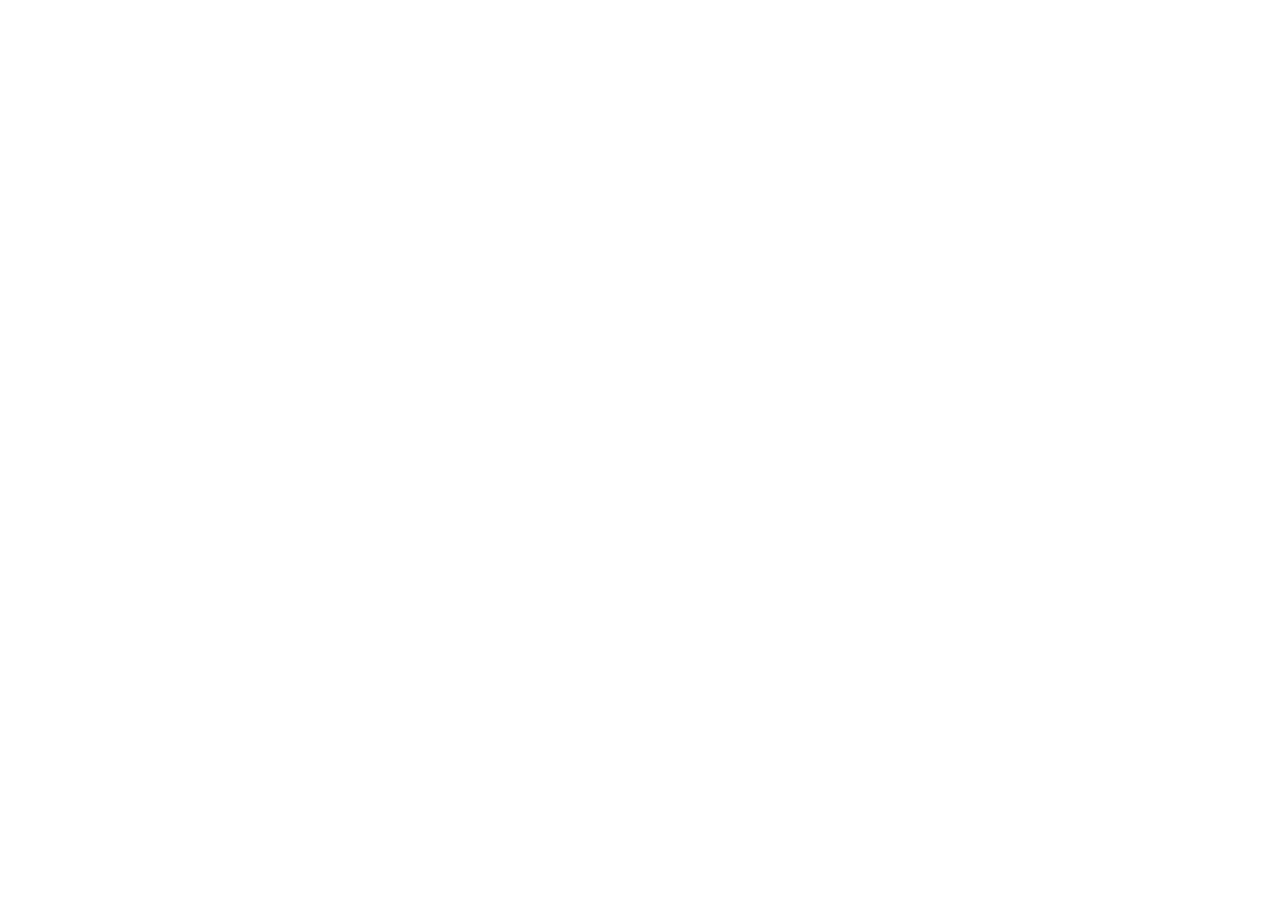
==== Gallery.html @ 84ac3e39 "HIIIIIIIIIIIIIIIIIIIIIIIIII" ====
<!DOCTYPE html>
<html lang="en">
<head>
    <meta charset="UTF-8">
    <meta name="viewport" content="width=device-width, initial-scale=1.0">
    <title>test</title>
</head>
<body>
    
</body>
</html>
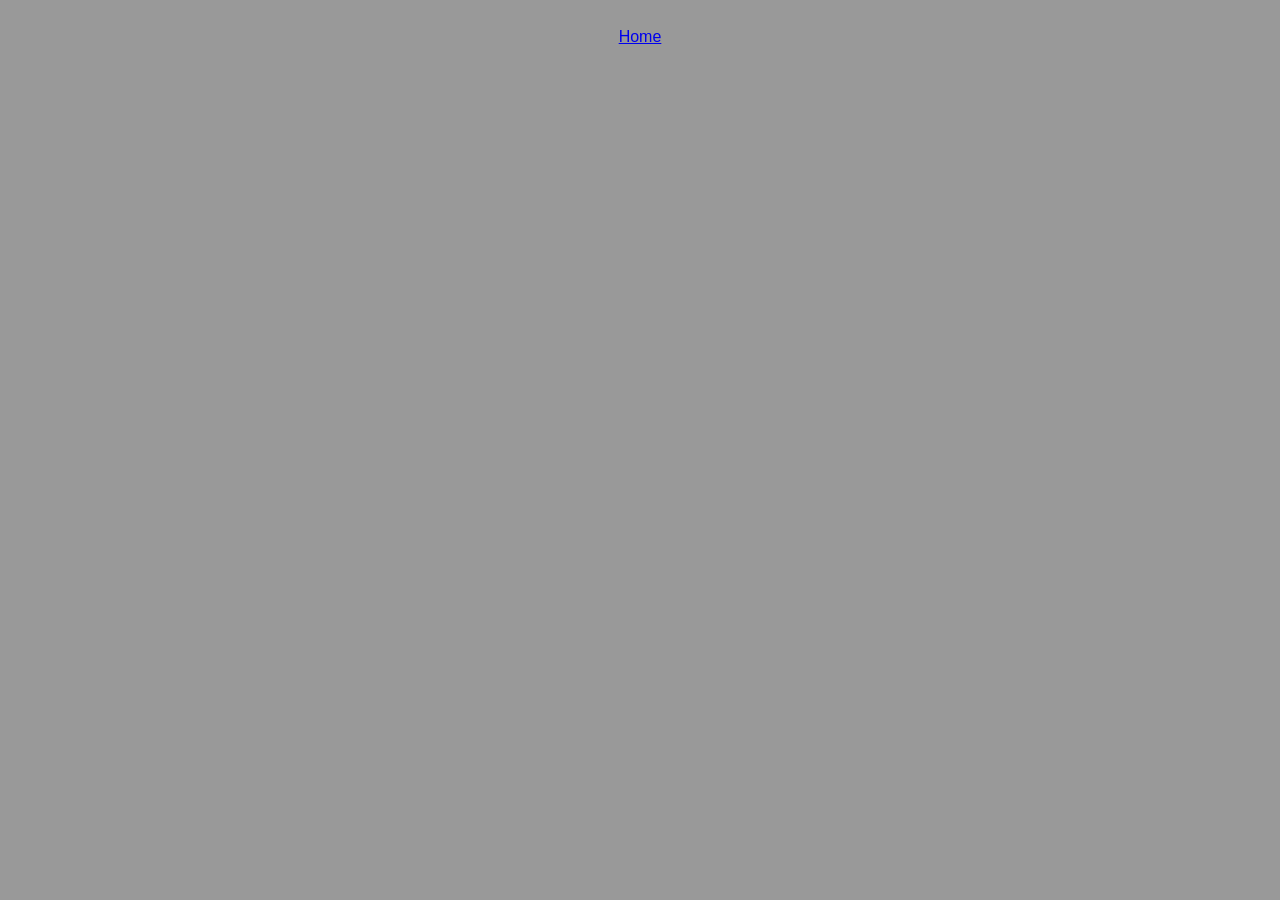
==== commit 5f14b3b8: "Hello" ====
--- a/Gallery.html
+++ b/Gallery.html
@@ -3,9 +3,10 @@
 <head>
     <meta charset="UTF-8">
     <meta name="viewport" content="width=device-width, initial-scale=1.0">
-    <title>test</title>
+    <title>Gallery🙄</title>
+    <link rel="stylesheet" href="Gallery.css">
 </head>
 <body>
-    
+    <a href = "index.html">Home</a>
 </body>
 </html>
--- a/Gallery.css
+++ b/Gallery.css
@@ -0,0 +1,29 @@
+body {
+    background-image: url("Siren1.html");
+    background-size: cover;
+    background-position: center;
+    background-repeat: no-repeat;
+
+    font-family: Arial, Helvetica, sans-serif;
+    color: rgb(215, 190, 232);
+    text-align: center;
+
+    padding: 20px;
+
+    background-attachment: fixed;
+}
+
+body::before {
+    content: "";
+    position: fixed;
+    inset: 0;
+    background: rgba(0, 0, 0, 0.4);
+    z-index: -1;
+}
+
+img {
+    width: 400px;
+    height: auto;
+    border-radius: 20px;
+    margin-top: 20px;
+}
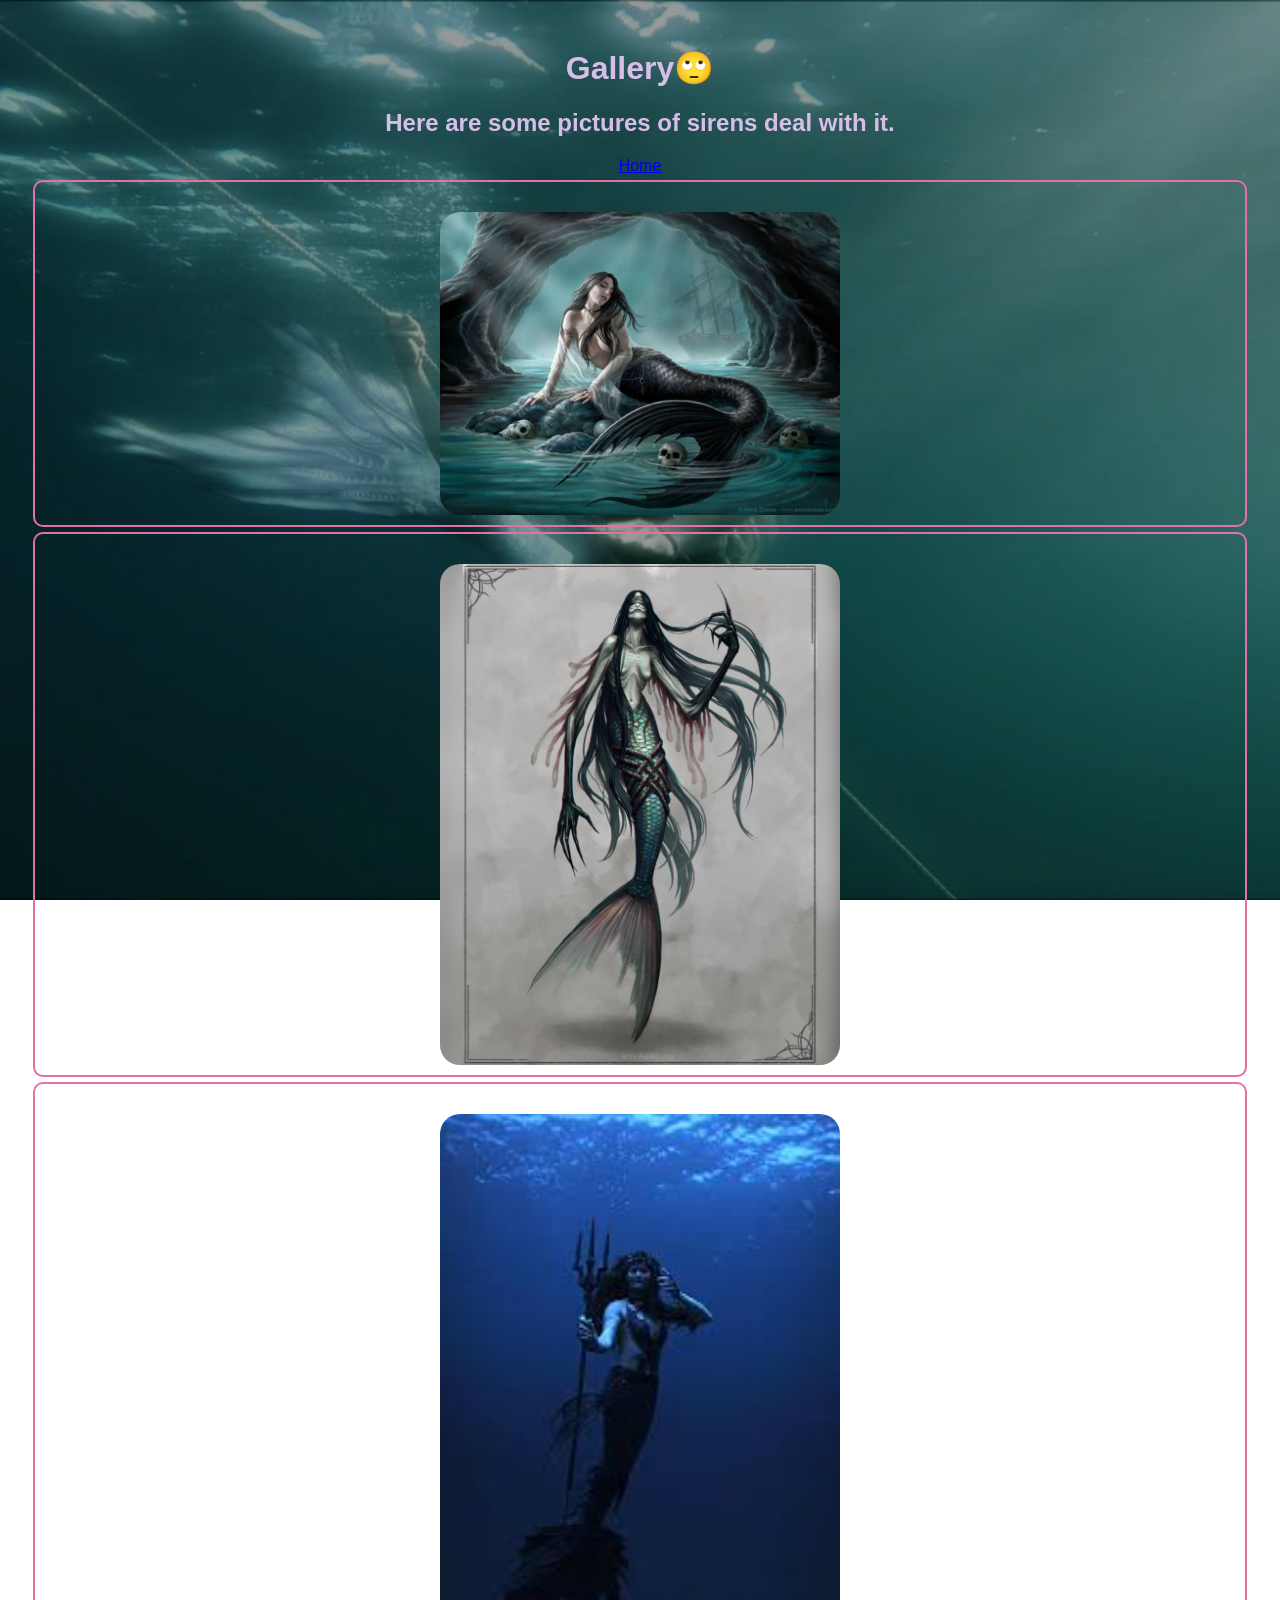
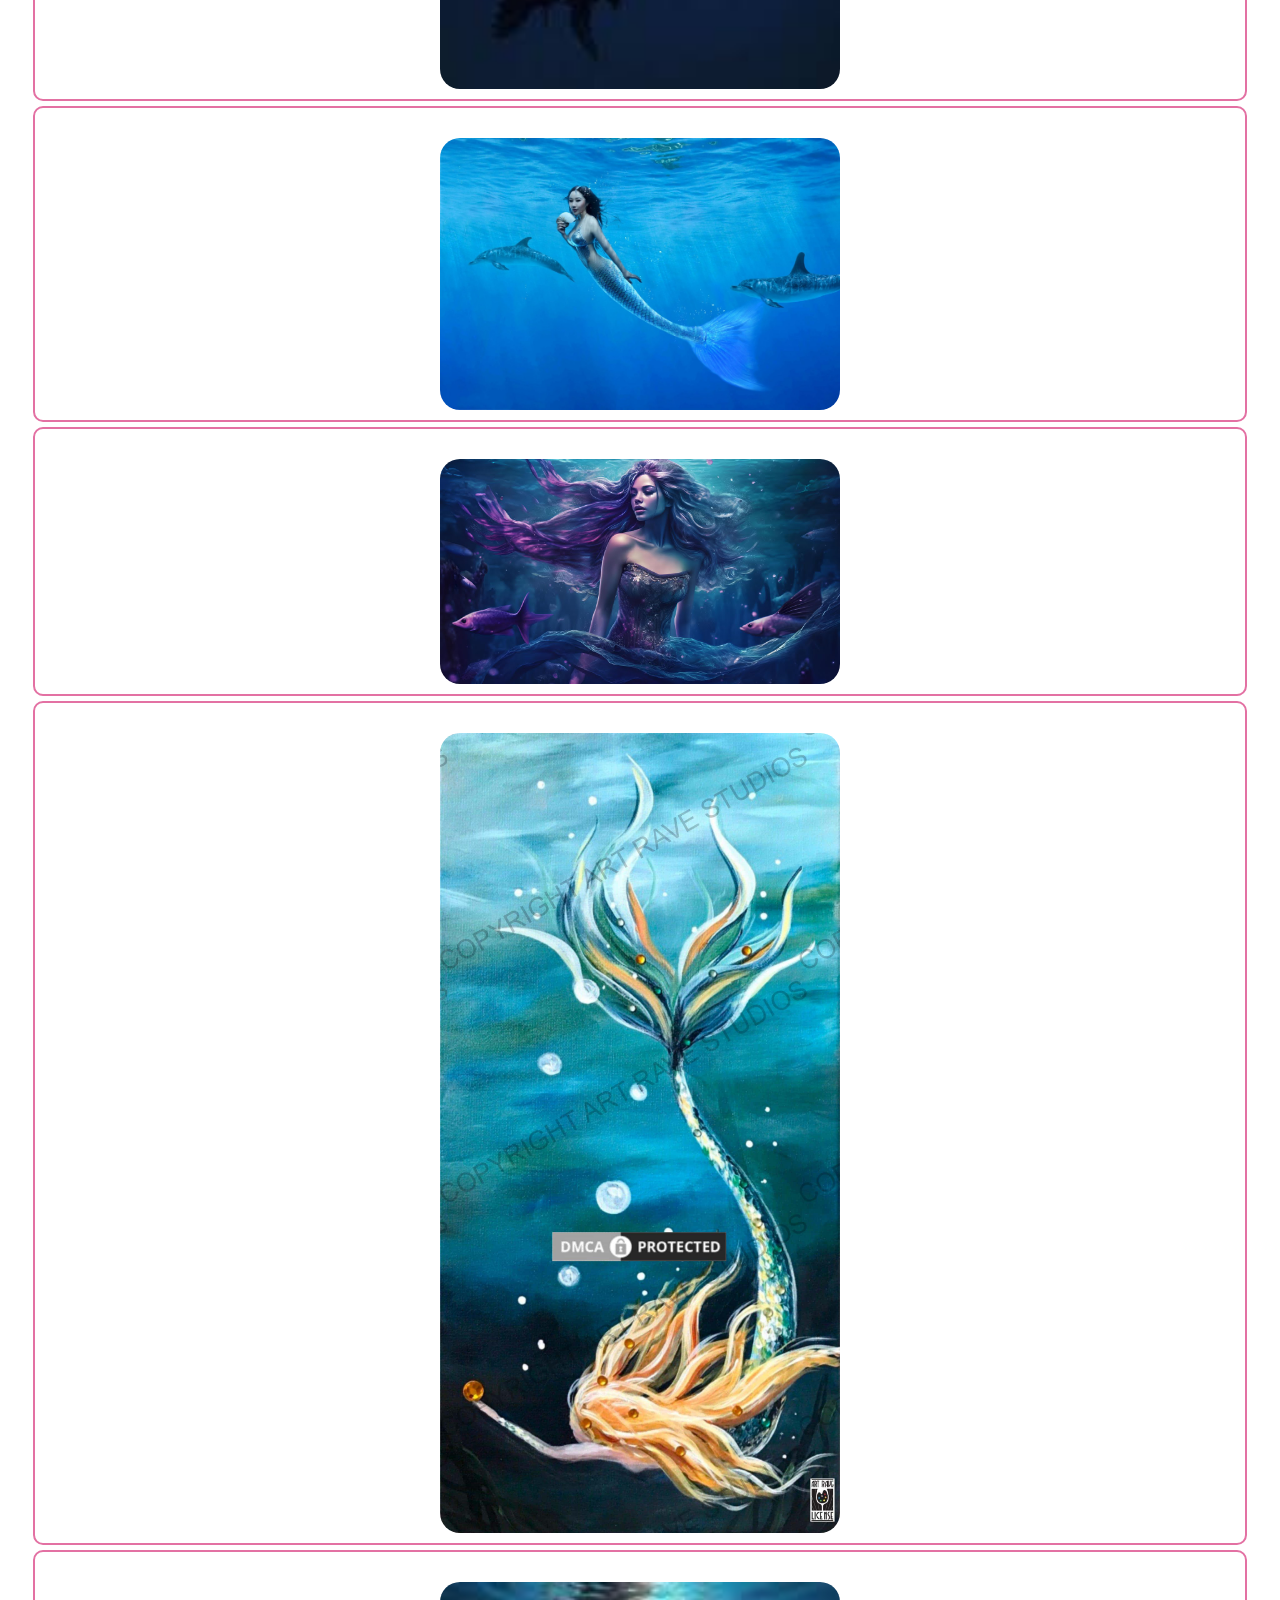
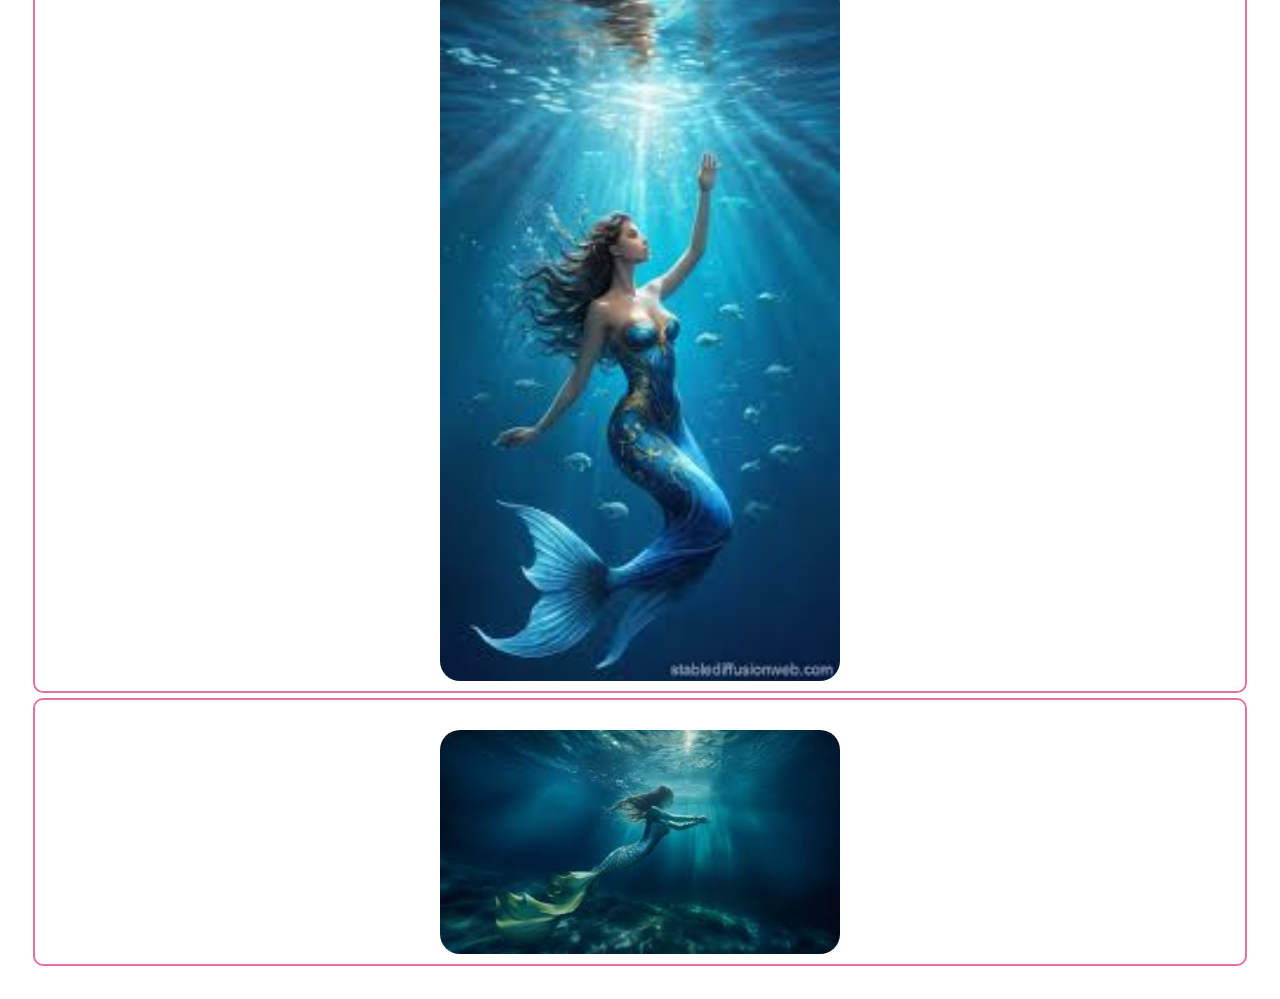
==== commit 77904525: "Hellooooooooo" ====
--- a/Gallery.html
+++ b/Gallery.html
@@ -7,6 +7,88 @@
     <link rel="stylesheet" href="Gallery.css">
 </head>
 <body>
+    <h1>Gallery🙄</h1>
+    <h2>Here are some pictures of sirens deal with it.</h2>
+
     <a href = "index.html">Home</a>
+
+    <div class="gallery-con">
+    <div class="gallery">
+          <img
+            class="image"
+            src="siren3.jpg"
+            width="500"
+            height="300"
+          />
+        </div>
+
+        <div class="gallery">
+          <img
+            class="image"
+            src="siren4.jpg"
+            width="500"
+            height="300"
+          />
+        </div>
+
+
+        <div class="gallery">
+          <img
+            class="image"
+            src="siren5.jpg"
+            width="500"
+            height="300"
+          />
+        </div>
+
+
+        <div class="gallery">
+          <img
+            class="image"
+            src="siren6.jpg"
+            width="500"
+            height="300"
+          />
+        </div>
+
+
+        <div class="gallery">
+          <img
+            class="image"
+            src="siren7.jpg"
+            width="500"
+            height="300"
+          />
+        </div>
+
+<div class="gallery">
+          <img
+            class="image"
+            src="siren8.jpg"
+            width="500"
+            height="300"
+          />
+        </div>
+
+        <div class="gallery">
+          <img
+            class="image"
+            src="siren9.jpg"
+            width="500"
+            height="300"
+          />
+        </div>
+
+        <div class="gallery">
+          <img
+            class="image"
+            src="siren10.jpg"
+            width="500"
+            height="300"
+          />
+        </div>
+
+
+
 </body>
 </html>
--- a/Gallery.css
+++ b/Gallery.css
@@ -1,5 +1,5 @@
 body {
-    background-image: url("Siren1.html");
+    background-image: url("Siren2.jpg");
     background-size: cover;
     background-position: center;
     background-repeat: no-repeat;
@@ -26,4 +26,20 @@
     height: auto;
     border-radius: 20px;
     margin-top: 20px;
-}+}
+
+.gallery {
+  display: flex;
+  justify-content: center;
+  border: #e371a3 2px solid;
+  margin: 5px;
+  border-radius: 10px;
+  padding: 10px;
+}
+
+.img {
+  width: 400px;
+  height: auto;
+  border-radius: 20px;
+  margin-top: 20px;
+}
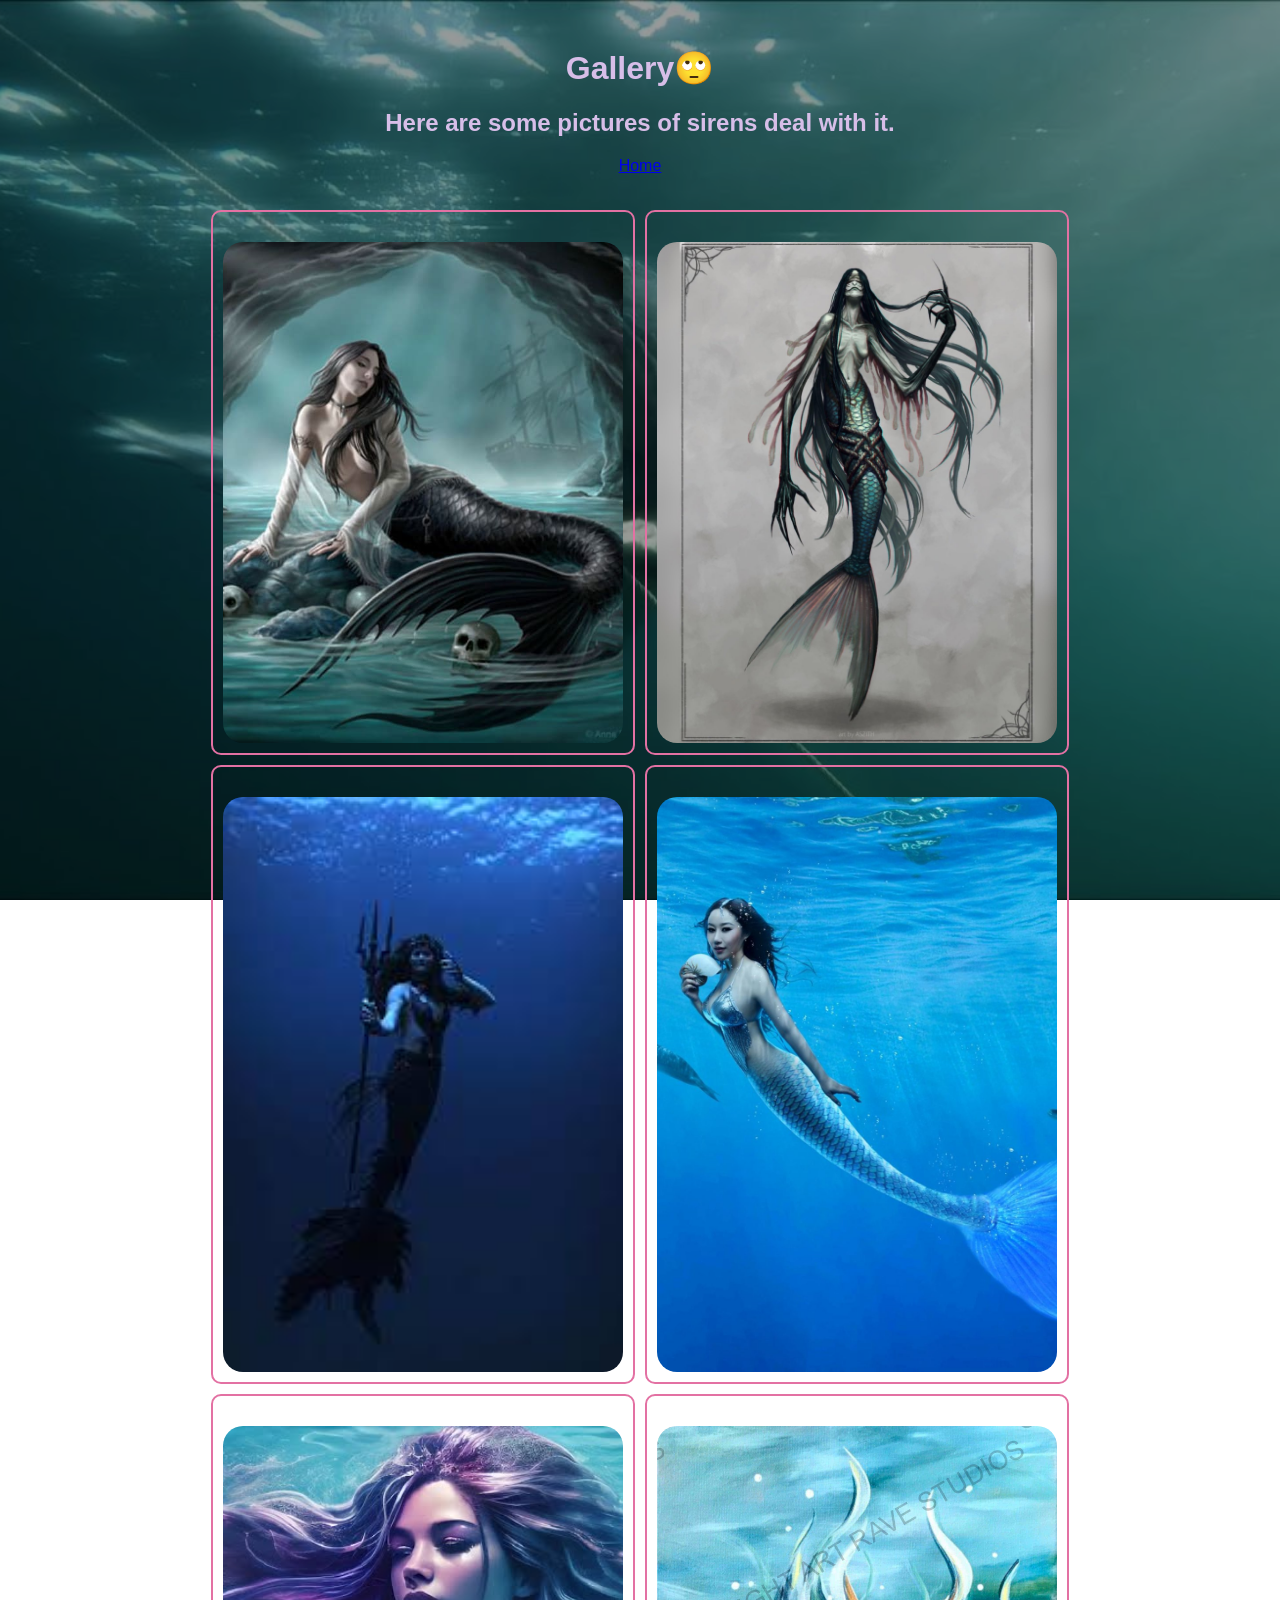
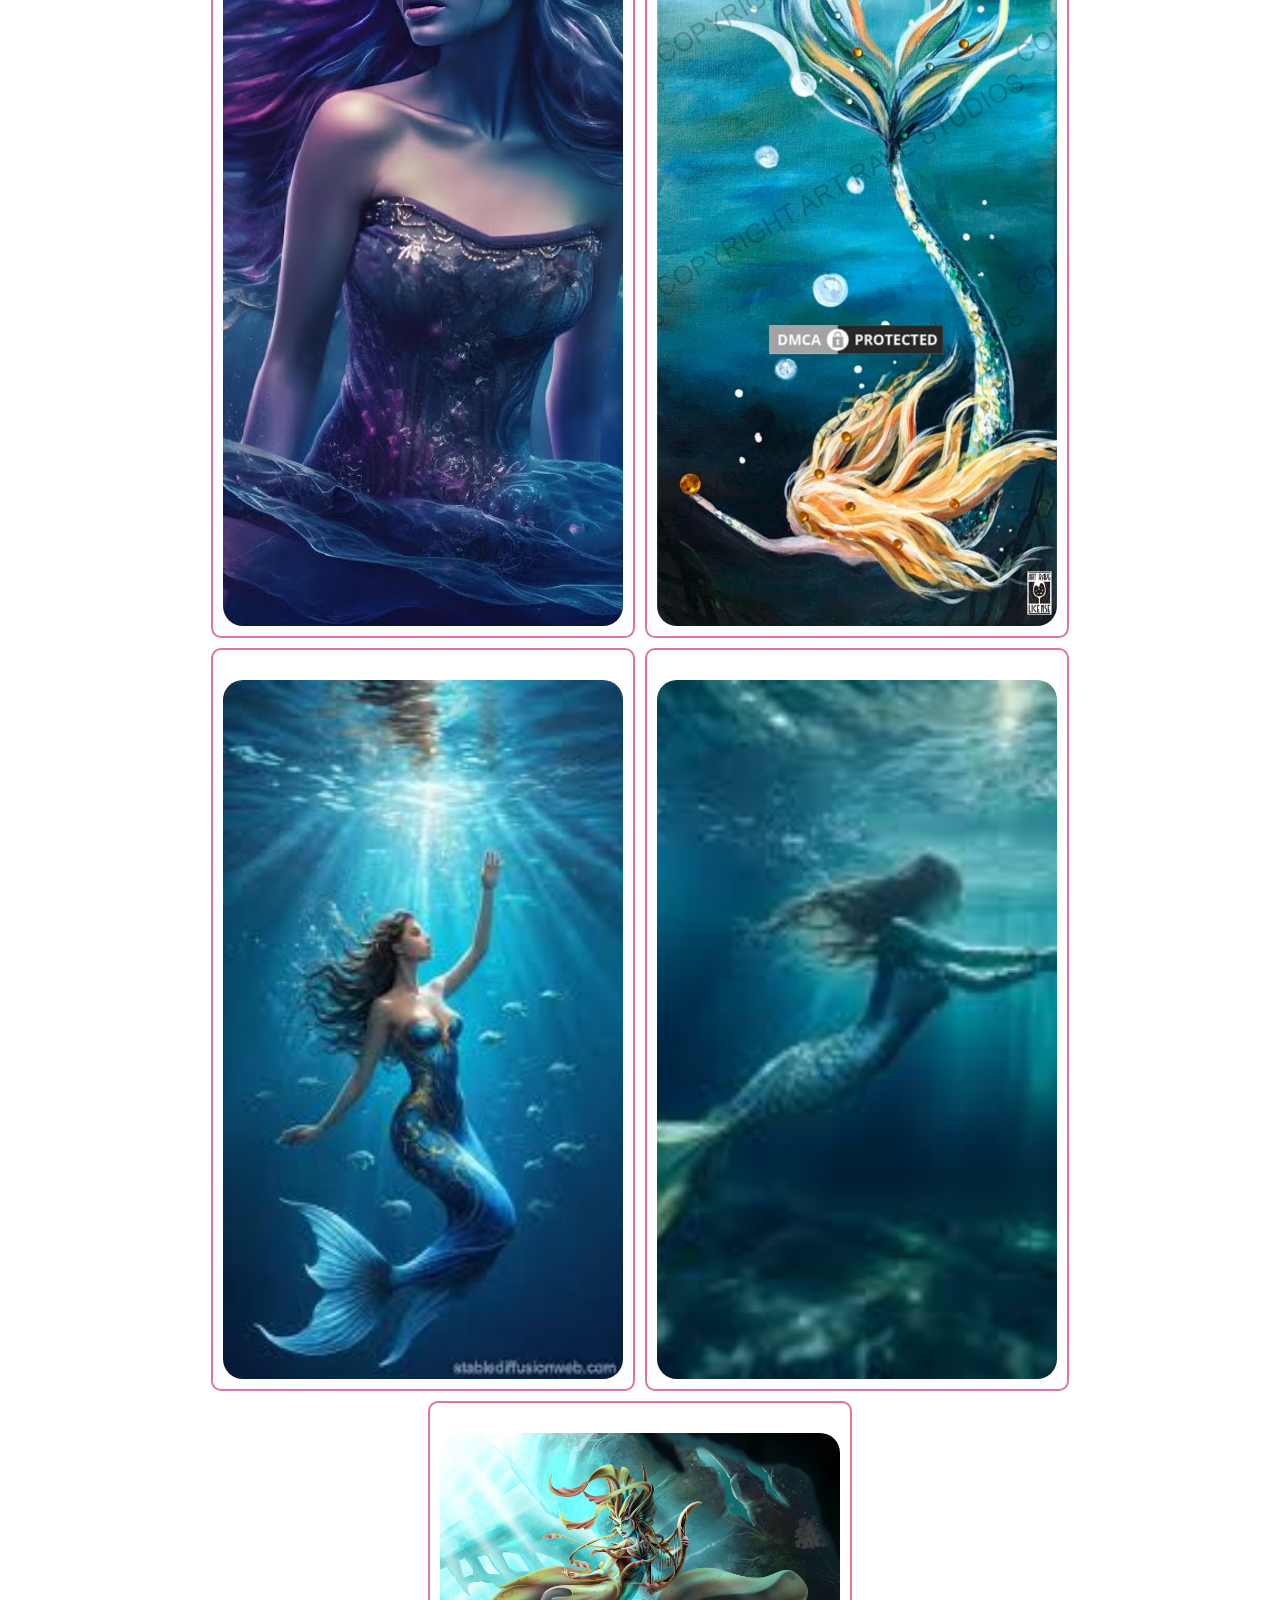
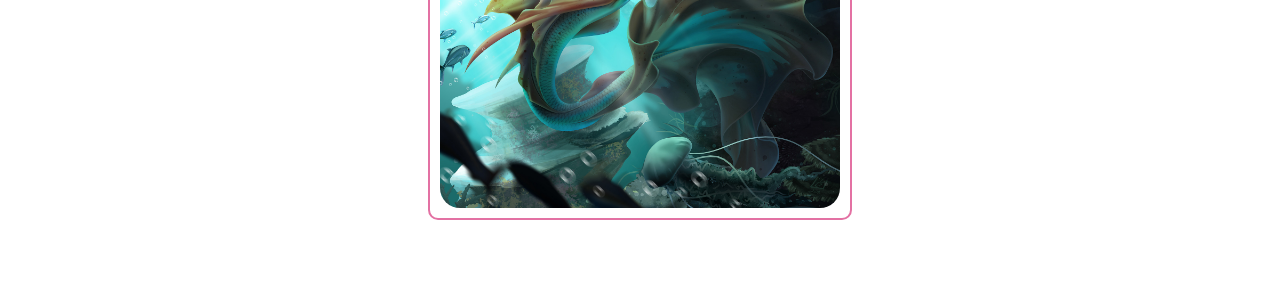
==== commit 42aec86f: "HeLlOoOoOoOoO" ====
--- a/Gallery.html
+++ b/Gallery.html
@@ -88,6 +88,15 @@
           />
         </div>
 
+        <div class="gallery">
+          <img
+            class="image"
+            src="siren11.jpg"
+            width="500"
+            height="300"
+          />
+        </div>
+
 
 
 </body>
--- a/Gallery.css
+++ b/Gallery.css
@@ -43,3 +43,27 @@
   border-radius: 20px;
   margin-top: 20px;
 }
+
+.gallery-con {
+    width: 100%;
+  margin-top: 30px;
+  margin-bottom: 30px;
+  display: flex;
+  flex-wrap: wrap;
+  justify-content: center;
+}
+
+.gallery-title {
+  font-size: 40px;
+  margin-top: 30px;
+}
+
+.gallery-description {
+  font-size: 20px;
+  margin-top: 10px;
+  margin-bottom: 30px;
+}
+
+img{
+    object-fit: cover;
+}
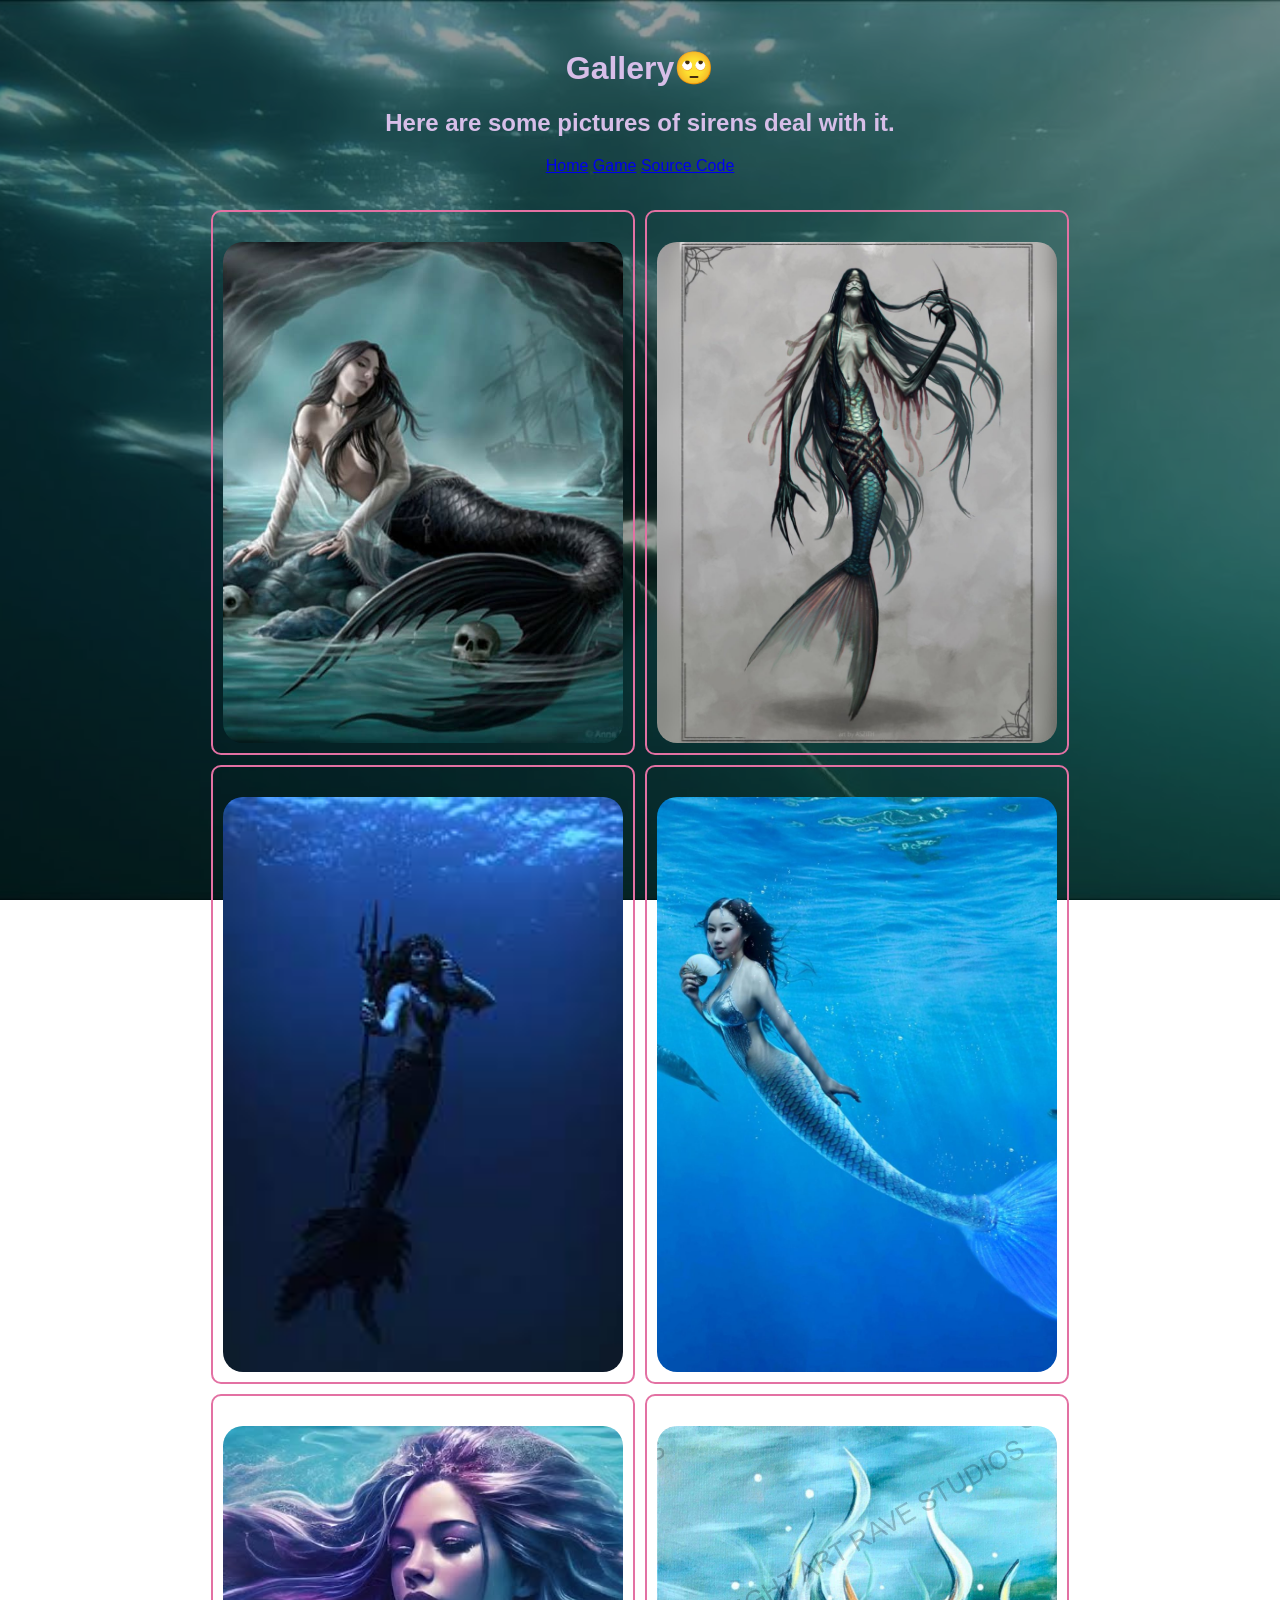
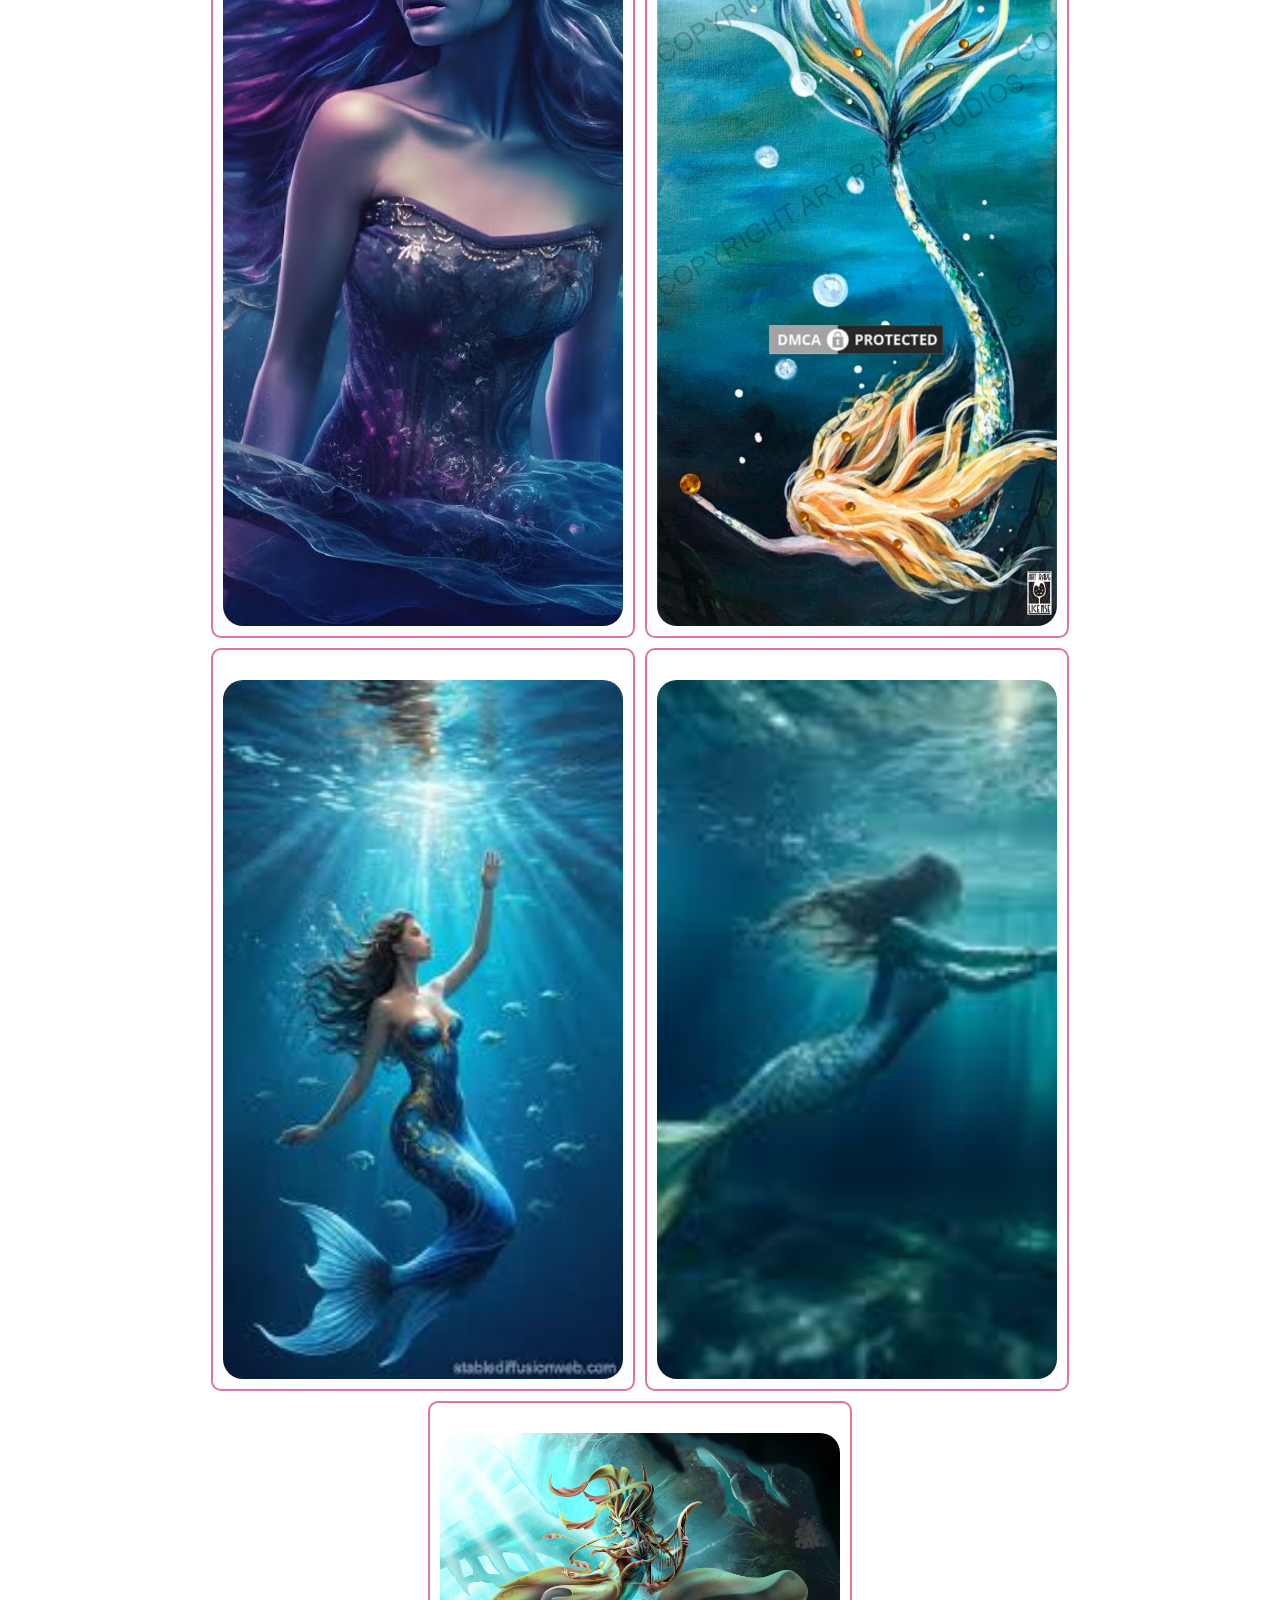
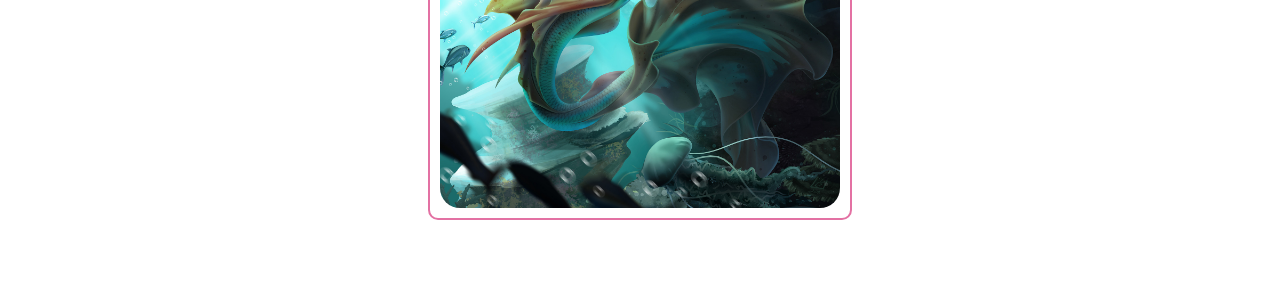
==== commit 6a71e09e: "Whats upppppppppppppppp" ====
--- a/Gallery.html
+++ b/Gallery.html
@@ -11,6 +11,8 @@
     <h2>Here are some pictures of sirens deal with it.</h2>
 
     <a href = "index.html">Home</a>
+    <a href = "Game.html">Game</a>
+    <a href = "sourcecode.html">Source Code</a>
 
     <div class="gallery-con">
     <div class="gallery">
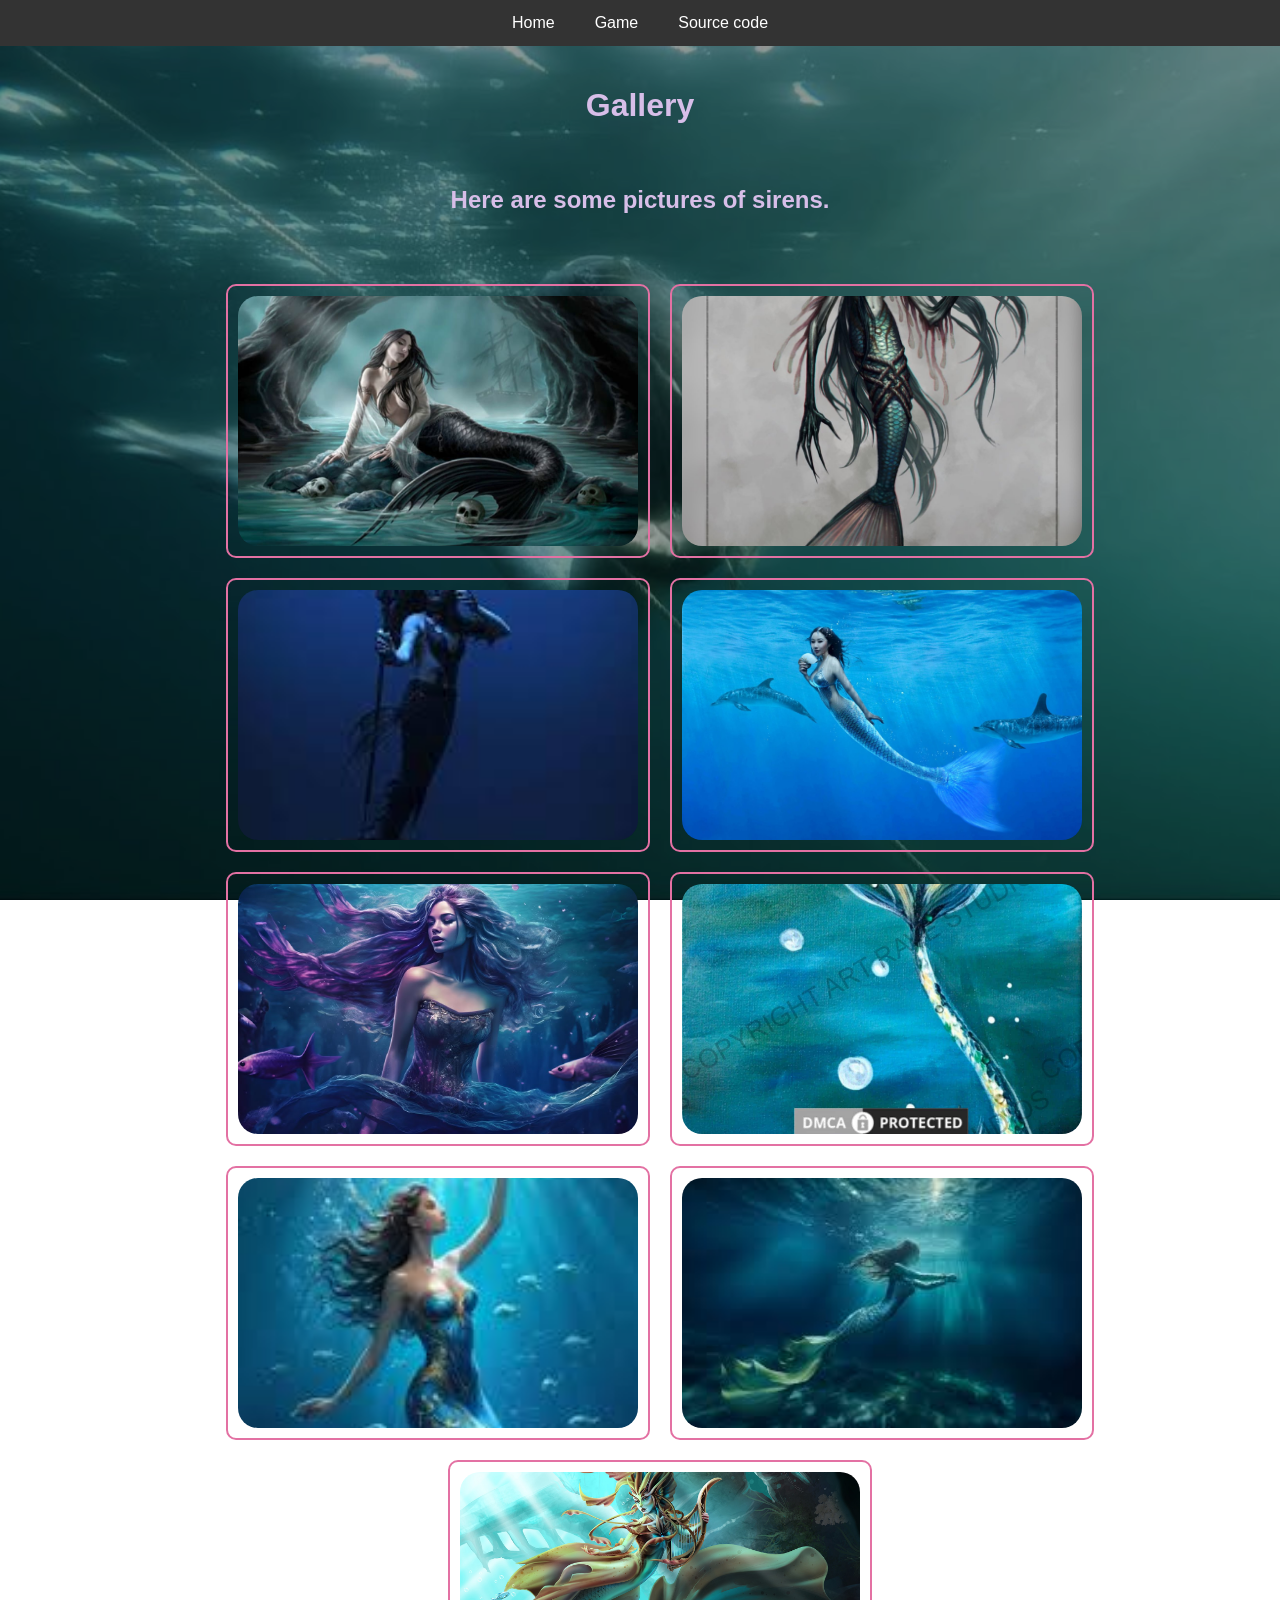
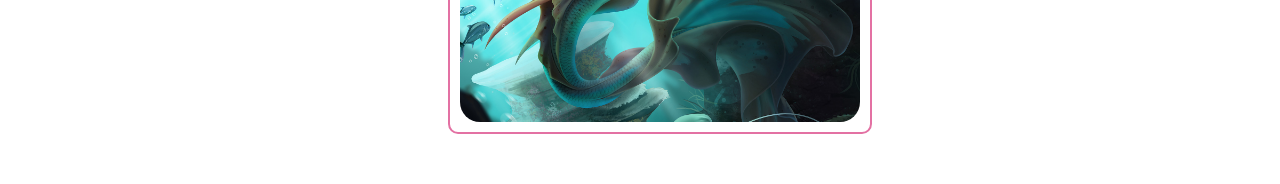
==== commit 60394ba1: "" ====
--- a/Gallery.html
+++ b/Gallery.html
@@ -3,103 +3,59 @@
 <head>
     <meta charset="UTF-8">
     <meta name="viewport" content="width=device-width, initial-scale=1.0">
-    <title>Gallery🙄</title>
+    <title>Gallery</title>
     <link rel="stylesheet" href="Gallery.css">
 </head>
 <body>
-    <h1>Gallery🙄</h1>
-    <h2>Here are some pictures of sirens deal with it.</h2>
 
-    <a href = "index.html">Home</a>
-    <a href = "Game.html">Game</a>
-    <a href = "sourcecode.html">Source Code</a>
+    <ul>
+        <li><a href="index.html">Home</a></li>
+        <li><a href="Game.html">Game</a></li>
+        <li><a href="https://github.com/Imtiredgoodnight/Lastorangesprint-.git">Source code</a></li>
+    </ul>
+
+    <h1>Gallery</h1>
+    <h2>Here are some pictures of sirens.</h2>
 
     <div class="gallery-con">
-    <div class="gallery">
-          <img
-            class="image"
-            src="siren3.jpg"
-            width="500"
-            height="300"
-          />
+
+        <div class="gallery">
+            <img src="siren3.jpg" alt="Siren 3">
         </div>
 
         <div class="gallery">
-          <img
-            class="image"
-            src="siren4.jpg"
-            width="500"
-            height="300"
-          />
-        </div>
-
-
-        <div class="gallery">
-          <img
-            class="image"
-            src="siren5.jpg"
-            width="500"
-            height="300"
-          />
-        </div>
-
-
-        <div class="gallery">
-          <img
-            class="image"
-            src="siren6.jpg"
-            width="500"
-            height="300"
-          />
-        </div>
-
-
-        <div class="gallery">
-          <img
-            class="image"
-            src="siren7.jpg"
-            width="500"
-            height="300"
-          />
-        </div>
-
-<div class="gallery">
-          <img
-            class="image"
-            src="siren8.jpg"
-            width="500"
-            height="300"
-          />
+            <img src="siren4.jpg" alt="Siren 4">
         </div>
 
         <div class="gallery">
-          <img
-            class="image"
-            src="siren9.jpg"
-            width="500"
-            height="300"
-          />
+            <img src="siren5.jpg" alt="Siren 5">
         </div>
 
         <div class="gallery">
-          <img
-            class="image"
-            src="siren10.jpg"
-            width="500"
-            height="300"
-          />
+            <img src="siren6.jpg" alt="Siren 6">
         </div>
 
         <div class="gallery">
-          <img
-            class="image"
-            src="siren11.jpg"
-            width="500"
-            height="300"
-          />
+            <img src="siren7.jpg" alt="Siren 7">
         </div>
 
+        <div class="gallery">
+            <img src="siren8.jpg" alt="Siren 8">
+        </div>
 
+        <div class="gallery">
+            <img src="siren9.jpg" alt="Siren 9">
+        </div>
+
+        <div class="gallery">
+            <img src="siren10.jpg" alt="Siren 10">
+        </div>
+
+        <div class="gallery">
+            <img src="siren11.jpg" alt="Siren 11">
+        </div>
+
+    </div>
 
 </body>
 </html>
--- a/Gallery.css
+++ b/Gallery.css
@@ -1,16 +1,18 @@
 body {
+    margin: 0;
     background-image: url("Siren2.jpg");
     background-size: cover;
     background-position: center;
     background-repeat: no-repeat;
+    background-attachment: fixed;
 
     font-family: Arial, Helvetica, sans-serif;
     color: rgb(215, 190, 232);
     text-align: center;
+}
 
+h1, h2, .gallery-con {
     padding: 20px;
-
-    background-attachment: fixed;
 }
 
 body::before {
@@ -21,49 +23,45 @@
     z-index: -1;
 }
 
-img {
-    width: 400px;
-    height: auto;
-    border-radius: 20px;
-    margin-top: 20px;
+ul {
+    list-style: none;
+    margin: 0;
+    padding: 0;
+    display: flex;
+    justify-content: center;
+    background-color: #333;
 }
 
-.gallery {
-  display: flex;
-  justify-content: center;
-  border: #e371a3 2px solid;
-  margin: 5px;
-  border-radius: 10px;
-  padding: 10px;
+li a {
+    display: block;
+    color: white;
+    text-decoration: none;
+    padding: 14px 20px;
 }
 
-.img {
-  width: 400px;
-  height: auto;
-  border-radius: 20px;
-  margin-top: 20px;
+li a:hover {
+    background-color: #111;
 }
 
 .gallery-con {
     width: 100%;
-  margin-top: 30px;
-  margin-bottom: 30px;
-  display: flex;
-  flex-wrap: wrap;
-  justify-content: center;
+    margin: 30px auto;
+    display: flex;
+    flex-wrap: wrap;
+    justify-content: center;
+    gap: 20px;
 }
 
-.gallery-title {
-  font-size: 40px;
-  margin-top: 30px;
+.gallery {
+    border: 2px solid #e371a3;
+    border-radius: 10px;
+    padding: 10px;
 }
 
-.gallery-description {
-  font-size: 20px;
-  margin-top: 10px;
-  margin-bottom: 30px;
-}
-
-img{
+.gallery img {
+    width: 400px;
+    height: 250px;
     object-fit: cover;
+    border-radius: 20px;
+    display: block;
 }
